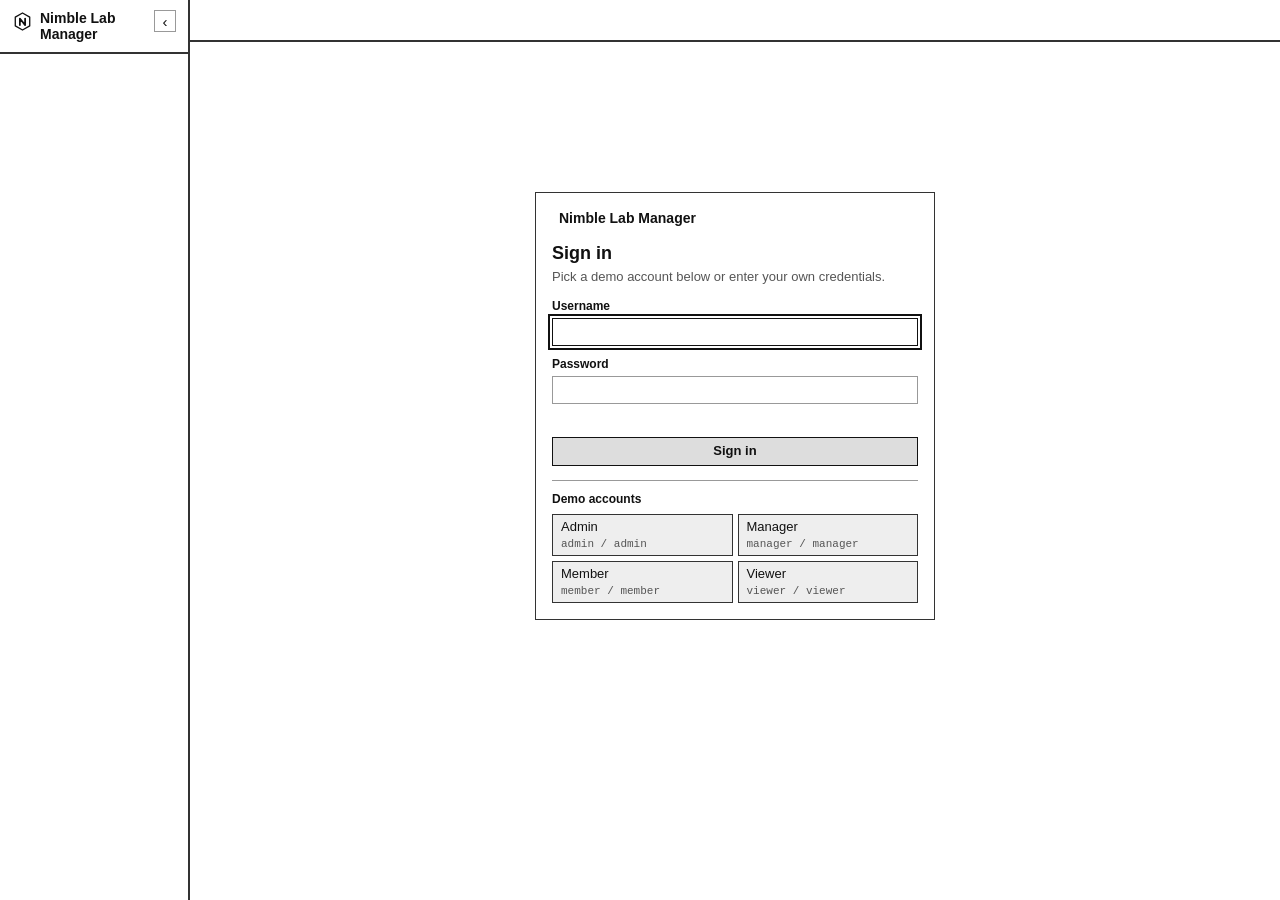
==== web/index.html @ e8e8461f "Initial public release of Nimble Lab Manager A map-first inventory and operations platform for a wor" ====
<!DOCTYPE html>
<html lang="en" data-theme="light">
<head>
  <meta charset="utf-8">
  <meta name="viewport" content="width=device-width, initial-scale=1">
  <title>Nimble Lab Manager</title>
  <link rel="icon" type="image/svg+xml" href="favicon.svg">
  <link rel="stylesheet" href="css/styles.css">
</head>
<body class="app-shell">
  <aside class="sidebar" id="sidebar">
    <div class="sidebar-head">
      <span class="brand-mark" aria-hidden="true"><svg viewBox="0 0 64 64" width="21" height="21" fill="none">
        <path d="M32 6 L54 18.5 V45.5 L32 58 L10 45.5 V18.5 Z" stroke="currentColor" stroke-width="4" stroke-linejoin="round"/>
        <path d="M24 43 V23 L40 43 V23" stroke="currentColor" stroke-width="5.4" stroke-linecap="round" stroke-linejoin="round"/>
      </svg></span>
      <span class="brand-name" id="lab-name">Nimble Lab Manager</span>
      <button class="sidebar-collapse" id="sidebar-collapse" title="Collapse navigation" aria-label="Collapse navigation">‹</button>
    </div>
    <nav class="nav" id="nav" aria-label="Primary"></nav>
  </aside>

  <div class="nav-backdrop" id="nav-backdrop" hidden></div>
  <button class="rail-toggle" id="rail-toggle" title="Show navigation" aria-label="Show navigation">›</button>

  <div class="main-area">
    <header class="topbar">
      <button class="nav-toggle" id="sidebar-toggle" title="Show / hide navigation" aria-label="Toggle navigation" aria-expanded="true">
        <span class="hb"></span><span class="hb"></span><span class="hb"></span>
      </button>
      <nav class="crumb" id="crumb" aria-label="Current section"></nav>
      <div class="topbar-actions">
        <div class="search-wrap" id="search-wrap" hidden>
          <input class="chip" id="search-input" type="search" placeholder="Search…" title="Search -- press / or Ctrl-K" aria-label="Search inventory, locations, equipment, orders, and people" autocomplete="off">
          <kbd class="search-kbd" aria-hidden="true">/</kbd>
          <div class="search-results" id="search-results" role="listbox" aria-label="Search results" hidden></div>
        </div>
        <button class="btn btn-primary btn-sm" id="primary-action" hidden></button>
        <div class="quicknew-wrap" id="quicknew-wrap" hidden>
          <button class="btn btn-primary btn-sm" id="quicknew-btn" title="Create something new" aria-haspopup="true" aria-expanded="false">+ New</button>
          <div class="quicknew-menu" id="quicknew-menu" role="menu" aria-label="Create new" hidden></div>
        </div>
        <div class="notif-wrap" id="notif-wrap" hidden>
          <button class="btn btn-ghost btn-sm" id="notif-btn" title="Alerts and notifications" aria-label="Alerts" aria-haspopup="true"><svg class="bell-ico" viewBox="0 0 24 24" width="15" height="15" fill="none" aria-hidden="true"><path d="M6 9.5a6 6 0 0 1 12 0c0 4.5 2 5.5 2 5.5H4s2-1 2-5.5Z" stroke="currentColor" stroke-width="1.8" stroke-linejoin="round"/><path d="M10 19a2 2 0 0 0 4 0" stroke="currentColor" stroke-width="1.8" stroke-linecap="round"/></svg><span class="notif-count" id="notif-count" hidden>0</span></button>
          <div class="notif-panel" id="notif-panel" role="region" aria-label="Alerts" hidden></div>
        </div>
        <span class="topbar-divider" id="topbar-divider" aria-hidden="true" hidden></span>
        <div class="user-wrap" id="user-wrap" hidden>
          <button class="user-btn" id="user-btn" title="Account" aria-haspopup="true" aria-expanded="false">
            <span class="user-avatar" id="user-avatar" aria-hidden="true"></span>
            <span class="user-name" id="user-name"></span>
            <span class="user-caret" aria-hidden="true">▾</span>
          </button>
          <div class="user-menu" id="user-menu" role="menu" aria-label="Account menu" hidden>
            <div class="user-menu-head" id="user-menu-head"></div>
            <button class="user-menu-item" id="reset-btn" role="menuitem" title="Rebuild the demo database" hidden>Reset demo data</button>
            <button class="user-menu-item" id="theme-toggle" role="menuitem" title="Toggle light / dark">Theme</button>
            <button class="user-menu-item" id="logout-btn" role="menuitem" title="Sign out" hidden>Logout</button>
          </div>
        </div>
      </div>
    </header>

    <main id="view-root" class="content" role="main" tabindex="-1"></main>
  </div>

  <div class="toast-host" id="toast-host" aria-live="polite" aria-atomic="true"></div>

  <script type="module" src="js/app.js"></script>
</body>
</html>
---- web/css/styles.css ----
/* Nimble Lab Manager -- design system.
   WEB 1.0 SPARTAN edition: white background, Arial, 1px borders, zero radius,
   zero shadows. Color is reserved for problems (red/amber/green alerts).
   Tokens live on :root (light) and [data-theme="dark"]. Every module references
   these via var() so the parallel-built views read as one product.
   KEEP all class and token names; only visual definitions change. */

:root {
  --bg: #ffffff;
  --bg-elev: #ffffff;
  --border: #999999;
  --text: #111111;
  --text-muted: #555555;
  --accent: #0000ee;       /* classic link blue; also map edit-mode chrome */
  --accent-soft: #e8e8e8;  /* neutral gray hover/fill (no colored chrome) */

  --ok: #007000;           /* good (darkened for >=4.5:1 badge-text contrast) */
  --warn: #a85c00;         /* expiring / low stock (darkened to meet WCAG AA contrast) */
  --danger: #cc0000;       /* expired / stockout / misplaced */
  --empty: #ffffff;        /* empty well: white with thin border */
  --occupied: #c8c8c8;     /* occupied well: neutral gray */

  --radius: 0;
  --shadow: none;
  --font: Arial, Helvetica, sans-serif;
  --mono: "Courier New", Courier, monospace;

  /* spartan support tokens (additive; safe for existing var() users) */
  --visited: #551a8b;
  --fill: #eeeeee;         /* control fill */
  --fill-strong: #dddddd;  /* pressed / primary fill */
  --table-border: #cccccc;
  --head-fill: #eeeeee;    /* table header row */
  --rule: #333333;         /* heavier structural rule (cards, topbar) */
}

[data-theme="dark"] {
  --bg: #111111;
  --bg-elev: #111111;
  --border: #777777;
  --text: #eeeeee;
  --text-muted: #aaaaaa;
  --accent: #99ccff;
  --accent-soft: #2a2a2a;

  --ok: #33cc33;
  --warn: #ffaa00;
  --danger: #ff5555;
  --empty: #111111;
  --occupied: #555555;

  --shadow: none;

  --visited: #cc99ff;
  --fill: #222222;
  --fill-strong: #333333;
  --table-border: #444444;
  --head-fill: #222222;
  --rule: #bbbbbb;
}

/* Native form controls in dark mode. Bare <input>/<select>/<textarea>
   (top search box, filter selects, date/datetime-local/number/search fields,
   the purchasing/people/stocktake forms) inherit the browser's light default and
   render white-on-dark. color-scheme flips native chrome (dropdown arrows, date
   pickers, spinners, scrollbars) to dark; the explicit tokens pin bg/text/border
   to the spartan dark surface. Light theme is untouched. */
[data-theme="dark"] { color-scheme: dark; }
[data-theme="dark"] input,
[data-theme="dark"] select,
[data-theme="dark"] textarea {
  background: var(--bg-elev);
  color: var(--text);
  border-color: var(--border);
}
[data-theme="dark"] input::placeholder,
[data-theme="dark"] textarea::placeholder { color: var(--text-muted); }
[data-theme="dark"] option { background: var(--bg-elev); color: var(--text); }

/* Spartan hard rules: nothing rounded, nothing floating. The !important also
   flattens the hardcoded radii/shadows in map.js's injected scoped styles. */
* {
  box-sizing: border-box;
  border-radius: 0 !important;
  box-shadow: none !important;
}

html, body {
  margin: 0;
  padding: 0;
  background: var(--bg);
  color: var(--text);
  font-family: var(--font);
  font-size: 13px;
  line-height: 1.4;
}

body { overflow-x: hidden; }

a { color: var(--accent); text-decoration: underline; }
a:visited { color: var(--visited); }

/* ---------------------------------------------------------------- app shell */
/* Left sidebar (brand + vertical nav) beside a main area (top bar + content). */
.app-shell { display: flex; min-height: 100vh; align-items: stretch; }

.sidebar {
  flex: 0 0 190px;
  width: 190px;
  background: var(--bg-elev);
  border-right: 2px solid var(--rule);
  position: sticky;
  top: 0;
  align-self: flex-start;
  height: 100vh;
  overflow-y: auto;
  display: flex;
  flex-direction: column;
}
.sidebar-head {
  display: flex;
  align-items: center;
  gap: 7px;
  font-weight: 700;
  font-size: 14px;
  padding: 10px 12px;
  border-bottom: 2px solid var(--rule);
}
.brand-mark { display: inline-flex; flex: 0 0 auto; color: var(--text); align-self: flex-start; margin-top: 1px; }
.brand-mark svg { display: block; }
/* Wrap the (admin-configurable) lab name to as many lines as it needs -- never
   clip it to an ellipsis. */
.brand-name { flex: 1 1 auto; min-width: 0; white-space: normal; line-height: 1.15; overflow-wrap: break-word; }

/* Sidebar-edge collapse chevron -- the clear "collapse this panel" affordance. */
.sidebar-collapse {
  appearance: none;
  border: 1px solid var(--border);
  background: none;
  color: var(--text);
  cursor: pointer;
  flex: 0 0 auto;
  align-self: flex-start;
  width: 22px; height: 22px;
  line-height: 1;
  font-size: 15px;
  padding: 0;
}
.sidebar-collapse:hover { background: var(--accent-soft); }

/* Collapsed: hide the sidebar, main area takes the full width. */
.app-shell.nav-collapsed .sidebar { display: none; }

/* Thin edge handle that reappears when the sidebar is collapsed, so the panel
   can always be brought back without a mystery-meat menu button. */
.rail-toggle {
  display: none;
  position: fixed;
  top: 50%;
  left: 0;
  transform: translateY(-50%);
  z-index: 45;
  appearance: none;
  border: 1px solid var(--border);
  border-left: none;
  background: var(--bg-elev);
  color: var(--text);
  cursor: pointer;
  width: 16px;
  height: 46px;
  font-size: 14px;
  padding: 0;
}
.rail-toggle:hover { background: var(--accent-soft); }
.app-shell.nav-collapsed .rail-toggle { display: block; }

.main-area { flex: 1 1 auto; min-width: 0; display: flex; flex-direction: column; }

.crumb {
  flex: 1 1 auto;
  min-width: 0;
  font-weight: 700;
  font-size: 13px;
  color: var(--text);
  white-space: nowrap;
  overflow: hidden;
  text-overflow: ellipsis;
}

/* ---------------------------------------------------------------- top bar */
.topbar {
  position: sticky;
  top: 0;
  z-index: 40;
  display: flex;
  align-items: center;
  justify-content: space-between;
  gap: 14px;
  padding: 0 12px;
  height: 42px;
  background: var(--bg-elev);
  border-bottom: 2px solid var(--rule);
}

/* Hamburger toggle (three bars; no emoji). Desktop hides it (the sidebar-edge
   chevron owns collapse); the mobile media query re-shows it for off-canvas. */
.nav-toggle {
  appearance: none;
  border: 1px solid var(--border);
  background: none;
  cursor: pointer;
  width: 30px; height: 24px;
  padding: 5px 6px;
  display: none;
  flex-direction: column;
  justify-content: space-between;
  flex: 0 0 auto;
}
.nav-toggle .hb { display: block; height: 2px; background: var(--text); width: 100%; }
.nav-toggle:hover { background: var(--accent-soft); }

/* Vertical nav in the sidebar -- plain text (matches the app), gray row rules. */
.nav { display: flex; flex-direction: column; align-items: stretch; gap: 0; padding: 0; }
.nav-item {
  appearance: none;
  border: none;
  border-bottom: 1px solid var(--border);
  background: none;
  color: var(--text);
  font: inherit;
  font-weight: 400;
  text-decoration: none;
  text-align: left;
  padding: 7px 14px;
  cursor: pointer;
}
.nav-item:hover { background: var(--accent-soft); }
.nav-item.active {
  background: var(--accent-soft);
  font-weight: 700;
  border-left: 3px solid var(--text);
  padding-left: 11px;
}

.topbar-actions { display: flex; align-items: center; gap: 6px; flex-shrink: 0; }
/* Uniform height + alignment for every top-bar control so the search box, the
   Alerts button, the primary action, and the account button line up cleanly. */
.topbar-actions > .btn,
.topbar-actions .btn-sm,
.topbar-actions .user-btn,
.topbar-actions #search-input {
  height: 27px;
  box-sizing: border-box;
  line-height: 1;
  font-size: 12px;
  display: inline-flex;
  align-items: center;
}
/* Don't let the height rule above resurrect elements that are toggled off via
   the `hidden` attribute (e.g. the empty primary-action button on views that
   set no action) -- that would be an unnamed, visible button. */
.topbar-actions [hidden] { display: none !important; }
.topbar-actions #notif-btn { gap: 4px; }

/* Keyboard-shortcut affordance inside the search box (GitHub/Linear pattern). */
#search-input { padding-right: 22px; }
.search-kbd {
  position: absolute;
  right: 6px;
  top: 50%;
  transform: translateY(-50%);
  font: inherit;
  font-size: 11px;
  line-height: 1;
  padding: 2px 5px;
  border: 1px solid var(--border);
  color: var(--text-muted);
  background: var(--bg);
  pointer-events: none;
}
#search-input:focus ~ .search-kbd { display: none; }  /* the hint is redundant once focused */

/* Thin divider that groups search + alerts apart from the account menu. */
.topbar-divider { width: 1px; height: 20px; background: var(--border); flex: 0 0 auto; }

/* Clickable breadcrumb segments. */
.crumb { display: flex; align-items: center; gap: 6px; }
.crumb-seg {
  appearance: none; border: none; background: none; padding: 0;
  font: inherit; font-weight: 700; font-size: 13px; color: var(--text); cursor: pointer;
}
.crumb-seg:hover { text-decoration: underline; }
.crumb-current { cursor: default; }
.crumb-current:hover { text-decoration: none; }
.crumb-sep { color: var(--text-muted); font-size: 13px; }

/* Notifications bell icon sits with the count badge. */
#notif-btn .bell-ico { display: block; }

/* "+ New" quick-create dropdown (mirrors the account menu). */
.quicknew-wrap { position: relative; }
.quicknew-menu {
  position: absolute; top: 100%; right: 0; margin-top: 4px;
  min-width: 190px; background: var(--bg-elev); border: 1px solid var(--border); z-index: 60;
}
.quicknew-item {
  appearance: none; display: block; width: 100%; text-align: left;
  border: none; border-bottom: 1px solid var(--border); background: none;
  color: var(--text); cursor: pointer; font: inherit; font-size: 13px; padding: 8px 12px;
}
.quicknew-item:last-child { border-bottom: none; }
.quicknew-item:hover { background: var(--accent-soft); }
.quicknew-item.muted { cursor: default; }
.quicknew-item.muted:hover { background: none; }

/* Off-canvas sidebar on narrow screens: fixed overlay with a backdrop. */
.nav-backdrop { display: none; }
@media (max-width: 768px) {
  .sidebar {
    position: fixed;
    top: 0; left: 0;
    z-index: 60;
    transform: translateX(-100%);
    transition: transform 0.18s ease;
    box-shadow: none;
  }
  .app-shell:not(.nav-collapsed) .sidebar { transform: none; }
  .app-shell.nav-collapsed .sidebar { display: flex; }  /* stays in DOM, just off-canvas */
  .app-shell:not(.nav-collapsed) .nav-backdrop {
    display: block;
    position: fixed;
    inset: 0;
    z-index: 55;
    background: rgba(0, 0, 0, 0.35);
  }
  /* On a phone the hamburger opens the off-canvas panel; the desktop-only
     collapse chevron and edge handle are not used. */
  .nav-toggle { display: inline-flex; }
  .sidebar-collapse { display: none; }
  .app-shell.nav-collapsed .rail-toggle { display: none; }
}

/* ---------------------------------------------------------------- layout */
.content {
  flex: 1 1 auto;          /* fill the main area's height */
  width: 100%;
  max-width: 1200px;
  margin: 0 auto;
  padding: 14px 12px 40px;
}
/* Full-bleed views (the Map) take the entire right panel, edge to edge and
   full height, and manage their own internal layout/scrolling. */
.content.full-bleed {
  max-width: none;
  margin: 0;
  padding: 0;
  display: flex;
  flex-direction: column;
  min-height: 0;
}

/* ---------------------------------------------------- hub tab strip (level 2) */
.hub-tabs {
  display: flex;
  flex-wrap: wrap;
  gap: 0;
  border-bottom: 2px solid var(--rule);
  margin: 0 0 14px;
  flex: 0 0 auto;
}
.hub-tab {
  appearance: none;
  border: 1px solid transparent;
  border-bottom: none;
  background: none;
  color: var(--text);
  cursor: pointer;
  font: inherit;
  font-size: 13px;
  padding: 7px 14px;
  margin-bottom: -2px;
}
.hub-tab:hover { background: var(--accent-soft); }
.hub-tab.active {
  color: var(--text);
  font-weight: 700;
  border-color: var(--border);
  border-bottom: 2px solid var(--bg);
  background: var(--bg);
}
/* When the active tab is full-bleed (the Map), the strip keeps its height and
   the body fills the rest of the panel. */
.content.full-bleed .hub-tabs { margin: 0; padding: 0 8px; }
.content.full-bleed .hub-body { flex: 1 1 auto; min-height: 0; display: flex; flex-direction: column; }

/* ------------------------------------------------------- account menu (top bar) */
.user-wrap { position: relative; }
.user-btn {
  appearance: none;
  border: 1px solid var(--border);
  background: none;
  color: var(--text);
  cursor: pointer;
  display: inline-flex;
  align-items: center;
  gap: 6px;
  padding: 3px 7px;
  font: inherit;
  font-size: 13px;
  max-width: 190px;
}
.user-btn:hover { background: var(--accent-soft); }
.user-avatar {
  flex: 0 0 auto;
  width: 20px; height: 20px;
  display: inline-flex;
  align-items: center;
  justify-content: center;
  background: var(--fill);
  color: var(--text);
  border: 1px solid var(--border);
  font-size: 10px;
  font-weight: 700;
}
.user-name { overflow: hidden; text-overflow: ellipsis; white-space: nowrap; }
.user-caret { flex: 0 0 auto; font-size: 10px; color: var(--text-muted); }
.user-menu {
  position: absolute;
  top: 100%;
  right: 0;
  margin-top: 4px;
  width: 220px;
  background: var(--bg-elev);
  border: 1px solid var(--border);
  z-index: 60;
}
.user-menu-head {
  padding: 7px 12px;
  border-bottom: 1px solid var(--border);
  font-size: 12px;
  font-weight: 700;
  color: var(--text-muted);
}
.user-menu-item {
  appearance: none;
  display: block;
  width: 100%;
  text-align: left;
  border: none;
  border-bottom: 1px solid var(--border);
  background: none;
  color: var(--text);
  cursor: pointer;
  font: inherit;
  font-size: 13px;
  padding: 8px 12px;
}
.user-menu-item:last-child { border-bottom: none; }
.user-menu-item:hover { background: var(--accent-soft); }

/* --------------------------------------------------- modal dialog (ctx.modal) */
.modal-backdrop {
  position: fixed;
  inset: 0;
  z-index: 80;
  background: rgba(0, 0, 0, 0.4);
  display: flex;
  align-items: flex-start;
  justify-content: center;
  padding: 48px 16px;
  overflow-y: auto;
}
.modal-card {
  background: var(--bg-elev);
  border: 1px solid var(--text);
  width: 100%;
  max-width: 560px;
}
.modal-head {
  display: flex;
  align-items: center;
  justify-content: space-between;
  gap: 10px;
  padding: 10px 14px;
  border-bottom: 2px solid var(--rule);
}
.modal-title { font-weight: 700; font-size: 15px; }
.modal-close {
  appearance: none;
  border: 1px solid var(--border);
  background: none;
  color: var(--text);
  cursor: pointer;
  width: 26px; height: 26px;
  font-size: 16px;
  line-height: 1;
  flex: 0 0 auto;
}
.modal-close:hover { background: var(--accent-soft); }
.modal-body { padding: 14px; }
.modal-foot {
  display: flex;
  justify-content: flex-end;
  gap: 8px;
  padding: 10px 14px;
  border-top: 1px solid var(--border);
}

/* --------------------------------------------- context menu (ctx.contextMenu) */
.ctxmenu {
  position: fixed;
  z-index: 90;
  background: var(--bg-elev);
  border: 1px solid var(--text);
  min-width: 180px;
}
.ctxmenu-head {
  padding: 6px 12px;
  font-size: 11px;
  font-weight: 700;
  text-transform: uppercase;
  letter-spacing: 0.04em;
  color: var(--text-muted);
  border-bottom: 1px solid var(--border);
}
.ctxmenu-item {
  appearance: none;
  display: block;
  width: 100%;
  text-align: left;
  border: none;
  border-bottom: 1px solid var(--border);
  background: none;
  color: var(--text);
  cursor: pointer;
  font: inherit;
  font-size: 13px;
  padding: 7px 12px;
}
.ctxmenu-item:last-child { border-bottom: none; }
.ctxmenu-item:hover { background: var(--accent-soft); }
.ctxmenu-item:disabled { color: var(--text-muted); cursor: default; background: none; }
.ctxmenu-danger { color: var(--danger); }
.ctxmenu-divider { height: 0; border-top: 1px solid var(--border); }
.view-title {
  margin: 0 0 2px;
  font-size: 18px;
  font-weight: 700;
}
.view-sub { color: var(--text-muted); margin: 0 0 12px; }

.grid { display: grid; gap: 10px; }
.grid-cards { grid-template-columns: repeat(auto-fit, minmax(200px, 1fr)); }

/* ---------------------------------------------------------------- cards */
.card {
  background: var(--bg-elev);
  border: 1px solid var(--rule);
  padding: 10px;
}
/* A bordered inset panel (forms, notes) -- distinct from the map's .well cell. */
.panel {
  border: 1px solid var(--border);
  background: var(--bg-elev);
  padding: 10px;
}
.card-title {
  font-weight: 700;
  font-size: 13px;
  color: var(--text);
  border-bottom: 1px solid var(--border);
  padding-bottom: 4px;
  margin-bottom: 8px;
}
.card-link { cursor: pointer; }
.card-link:hover { background: var(--accent-soft); }

/* stat: big number + label */
.stat { display: flex; flex-direction: column; gap: 1px; }
.stat-value { font-size: 24px; font-weight: 700; line-height: 1.1; }
.stat-label {
  color: var(--text-muted);
  font-size: 11px;
  text-transform: uppercase;
  letter-spacing: .04em;
}

/* ---------------------------------------------------------------- buttons */
.btn {
  appearance: none;
  font: inherit;
  font-weight: 400;
  border: 1px solid var(--rule);
  background: var(--fill);
  color: var(--text);
  padding: 3px 10px;
  cursor: pointer;
  line-height: 1.3;
  white-space: nowrap;   /* never wrap to a second line (would overflow the ribbon) */
}
.btn:hover { background: var(--fill-strong); }
.btn:active { background: var(--fill-strong); }
.btn:disabled { opacity: .5; cursor: default; }
.btn-primary {
  background: var(--fill-strong);
  border-color: var(--text);
  color: var(--text);
  font-weight: 700;
}
[data-theme="dark"] .btn-primary { color: var(--text); }
.btn-primary:hover { background: var(--fill); }
.btn-ghost {
  background: none;
  border-color: var(--border);
  color: var(--text-muted);
}
.btn-ghost:hover { color: var(--text); background: var(--accent-soft); border-color: var(--border); }
.btn-sm { padding: 1px 7px; font-size: 12px; }

/* ---------------------------------------------------------------- badges / chips */
.badge {
  display: inline-block;
  font-size: 11px;
  font-weight: 700;
  padding: 0 5px;
  border: 1px solid var(--border);
  background: var(--bg-elev);
  color: var(--text);
  white-space: nowrap;
}
.badge-ok { background: var(--bg-elev); border-color: var(--ok); color: var(--ok); }
.badge-warn { background: var(--bg-elev); border-color: var(--warn); color: var(--warn); }
.badge-danger { background: var(--bg-elev); border-color: var(--danger); color: var(--danger); }

.chip {
  display: inline-flex;
  align-items: center;
  gap: 5px;
  font: inherit;
  font-size: 12px;
  padding: 2px 8px;
  border: 1px solid var(--border);
  background: var(--bg-elev);
  color: var(--text);
}
select.chip { cursor: pointer; }

/* ---------------------------------------------------------------- tables */
.table {
  width: 100%;
  border-collapse: collapse;
  font-size: 13px;
  border: 1px solid var(--table-border);
}
.table th {
  text-align: left;
  font-weight: 700;
  color: var(--text);
  font-size: 12px;
  background: var(--head-fill);
  padding: 4px 8px;
  border: 1px solid var(--table-border);
  white-space: nowrap;
}
.table td {
  padding: 3px 8px;
  border: 1px solid var(--table-border);
  vertical-align: middle;
}
.table tbody tr:last-child td { border-bottom: 1px solid var(--table-border); }
.table tbody tr.row-link { cursor: pointer; }
.table tbody tr.row-link:hover { background: var(--accent-soft); }
.table-scroll { overflow-x: auto; width: 100%; }

/* ---------------------------------------------------------------- wells (map + grids) */
.well {
  width: 34px; height: 34px;
  border: 1px solid var(--border);
  background: var(--empty);
}
.well-empty { background: var(--empty); }
.well-occupied { background: var(--occupied); }
.well-expiring { background: var(--warn); }
.well-expired { background: var(--danger); }
.well-misplaced { outline: 2px solid var(--danger); outline-offset: -1px; }

/* map.js injects the same well classes plus legend swatches with its own
   scoped stylesheet; give the swatches/wells visible edges here. */
.map-legend i { border: 1px solid var(--border); }
.well.clickable:hover { transform: none !important; border-color: var(--text); }

/* ---------------------------------------------------------------- toasts */
.toast-host {
  position: fixed;
  right: 12px;
  bottom: 12px;
  z-index: 60;
  display: flex;
  flex-direction: column;
  gap: 6px;
  max-width: min(360px, 90vw);
}
.toast {
  background: var(--bg-elev);
  border: 1px solid var(--text);
  color: var(--text);
  padding: 7px 10px;
  font-size: 13px;
}
.toast-ok { border-color: var(--ok); color: var(--ok); }
.toast-warn { border-color: var(--warn); color: var(--warn); }
.toast-danger { border-color: var(--danger); color: var(--danger); }
@keyframes toast-in { from { opacity: 1; } to { opacity: 1; } }

/* ---------------------------------------------------------------- auth */
.user-chip {
  color: var(--text-muted);
  font-size: 12px;
  white-space: nowrap;
}

.login-wrap {
  min-height: calc(100vh - 200px);
  display: flex;
  align-items: center;
  justify-content: center;
}
.login-card { width: min(400px, 100%); padding: 16px; }
.login-brand {
  display: flex;
  align-items: center;
  gap: 7px;
  font-weight: 700;
  font-size: 14px;
  margin-bottom: 12px;
}
.login-field { display: flex; flex-direction: column; gap: 3px; margin: 0 0 10px; }
.login-field label {
  color: var(--text);
  font-size: 12px;
  font-weight: 700;
}
.login-field input {
  font: inherit;
  padding: 4px 7px;
  border: 1px solid var(--border);
  background: var(--bg);
  color: var(--text);
}
.login-field input:focus {
  outline: 2px solid var(--text);
  border-color: var(--text);
}
.login-error { color: var(--danger); font-weight: 700; font-size: 12px; min-height: 18px; margin-bottom: 5px; }
.login-submit { width: 100%; padding: 5px 10px; }
.login-demos { margin-top: 14px; padding-top: 10px; border-top: 1px solid var(--border); }
.login-demos-title {
  color: var(--text);
  font-size: 12px;
  font-weight: 700;
  margin-bottom: 6px;
}
.demo-list { display: grid; grid-template-columns: 1fr 1fr; gap: 5px; }
.demo-btn {
  display: flex;
  flex-direction: column;
  align-items: flex-start;
  gap: 1px;
  padding: 4px 8px;
}
.demo-cred { font-size: 11px; color: var(--text-muted); font-family: var(--mono); }

/* ---------------------------------------------------------------- misc */
.muted { color: var(--text-muted); }
.mono { font-family: var(--mono); }
.right { text-align: right; }
.spacer { flex: 1 1 auto; }
.empty-state { padding: 24px; text-align: center; color: var(--text-muted); }
.row-actions { display: flex; gap: 5px; justify-content: flex-end; }
.section-gap { margin-top: 18px; }

/* status dots: small solid squares, color = alert semantics */
.dot { width: 8px; height: 8px; display: inline-block; border: 1px solid var(--rule); }
.dot-ok { background: var(--ok); border-color: var(--ok); }
.dot-warn { background: var(--warn); border-color: var(--warn); }
.dot-danger { background: var(--danger); border-color: var(--danger); }

@media (max-width: 720px) {
  /* Lab Tycoon sets its column split inline; collapse to one column on narrow
     screens so the supply table and researcher panel each get full width. */
  .lt-cols { grid-template-columns: 1fr !important; }
}

@media (max-width: 640px) {
  .nav { overflow-x: auto; }
  .brand span.brand-name { display: none; }
}

/* Nav is a wrapping bar on its own row; items keep their words intact. */
.nav-item { flex: 0 0 auto; white-space: nowrap; }

/* Global search box + dropdown (top bar). Flat, bordered, theme-aware. */
.search-wrap { position: relative; }
#search-input { width: 180px; padding: 0 8px; }
#search-input:focus { width: 250px; }
.search-results {
  position: absolute;
  top: 100%;
  right: 0;
  margin-top: 4px;
  min-width: 260px;
  max-width: 340px;
  max-height: 60vh;
  overflow-y: auto;
  background: var(--bg-elev);
  border: 1px solid var(--border);
  z-index: 60;
}
.search-group {
  padding: 4px 10px;
  font-size: 11px;
  text-transform: uppercase;
  letter-spacing: 0.04em;
  color: var(--text-muted);
  background: var(--accent-soft);
  border-bottom: 1px solid var(--border);
}
.search-item {
  padding: 6px 10px;
  cursor: pointer;
  border-bottom: 1px solid var(--border);
  font-size: 13px;
}
.search-item:last-child { border-bottom: none; }
.search-item:hover,
.search-item.active { background: var(--accent-soft); }
/* The top-bar search field is a launcher for the command palette. */
#search-input[readonly] { cursor: pointer; background: var(--bg-elev); }

/* ------------------------------------------------- command palette (Ctrl-K) */
.cmdk-backdrop {
  position: fixed;
  inset: 0;
  z-index: 100;
  background: rgba(0, 0, 0, 0.4);
  display: flex;
  justify-content: center;
  align-items: flex-start;
  padding: 12vh 16px 16px;
}
.cmdk-box {
  width: 100%;
  max-width: 560px;
  background: var(--bg-elev);
  border: 1px solid var(--text);
  display: flex;
  flex-direction: column;
  max-height: 66vh;
}
.cmdk-input {
  appearance: none;
  border: none;
  border-bottom: 2px solid var(--rule);
  background: none;
  color: var(--text);
  font: inherit;
  font-size: 15px;
  padding: 13px 16px;
  outline: none;
}
.cmdk-results { overflow-y: auto; }
.cmdk-group {
  padding: 8px 16px 3px;
  font-size: 11px;
  font-weight: 700;
  text-transform: uppercase;
  letter-spacing: 0.05em;
  color: var(--text-muted);
}
.cmdk-item {
  padding: 8px 16px;
  cursor: pointer;
  border-left: 3px solid transparent;
}
.cmdk-item.active { background: var(--accent-soft); border-left-color: var(--text); }
.cmdk-item-main { font-size: 14px; color: var(--text); }
.cmdk-item-sub { font-size: 12px; color: var(--text-muted); }
.cmdk-empty { padding: 16px; color: var(--text-muted); font-size: 13px; }
.cmdk-foot {
  border-top: 1px solid var(--border);
  padding: 7px 16px;
  font-size: 11px;
  color: var(--text-muted);
}

/* Notifications "Alerts" bell + dropdown panel (top bar). */
.notif-wrap { position: relative; }
.notif-count {
  display: inline-block;
  margin-left: 5px;
  min-width: 16px;
  padding: 0 4px;
  text-align: center;
  border: 1px solid var(--danger);
  color: var(--danger);
  font-size: 11px;
  font-weight: 700;
}
.notif-panel {
  position: absolute;
  top: 100%;
  right: 0;
  margin-top: 4px;
  width: 320px;
  max-height: 70vh;
  overflow-y: auto;
  background: var(--bg-elev);
  border: 1px solid var(--border);
  z-index: 60;
}
.notif-head {
  display: flex;
  align-items: center;
  justify-content: space-between;
  padding: 5px 10px;
  font-weight: 700;
  font-size: 12px;
  text-transform: uppercase;
  letter-spacing: 0.04em;
  color: var(--text-muted);
  background: var(--accent-soft);
  border-bottom: 1px solid var(--border);
}
.notif-item {
  padding: 7px 10px;
  border-bottom: 1px solid var(--border);
  font-size: 13px;
  cursor: pointer;
}
.notif-item:last-child { border-bottom: none; }
.notif-item:hover { background: var(--accent-soft); }
.notif-read { opacity: 0.55; }

/* ================================================================
   RESPONSIVE / MOBILE + A11Y  (additive, token-based).
   Desktop (>768px) is intentionally untouched: every rule below is
   scoped to a media query, :focus-visible, reduced-motion, or a
   coarse pointer. No existing declaration is altered.
   ================================================================ */

/* --- Accessibility: keyboard focus ring. The global reset (*{}) never
   sets outline:none, so this is not suppressed. var(--accent) is the
   classic link blue in light and a bright sky blue in dark, so the ring
   is visible on both surfaces; the offset clears the 1px control borders. */
a:focus-visible,
button:focus-visible,
.nav-item:focus-visible,
.btn:focus-visible,
input:focus-visible,
select:focus-visible,
textarea:focus-visible,
[tabindex]:focus-visible {
  outline: 2px solid var(--accent);
  outline-offset: 2px;
}

/* Respect reduced-motion: cancel the toast opacity fade (set inline in
   app.js as `transition: opacity .2s`; !important beats the inline style). */
@media (prefers-reduced-motion: reduce) {
  .toast { transition: none !important; }
}

/* Touch: enlarge the primary tap targets on coarse pointers. */
@media (pointer: coarse) {
  .nav-item,
  .btn {
    min-height: 34px;
    display: inline-flex;
    align-items: center;
    justify-content: center;
  }
}

/* --- Tablet & phone (<=768px): tighter gutters, scrollable wide content,
   full-width form controls. */
@media (max-width: 768px) {
  .content { padding: 10px 8px 32px; }

  /* Wide tables (and any over-wide card content) scroll inside their card
     instead of pushing the page sideways. .table-scroll already does this
     where used; this catches tables rendered straight into a card/panel. */
  .card,
  .panel { overflow-x: auto; }
  .table-scroll { overflow-x: auto; }

  /* Every form field in the app carries .chip; let them stack full width
     and shrink so inline flex toolbars collapse to one control per row. */
  input.chip,
  select.chip,
  textarea.chip {
    width: 100%;
    min-width: 0;
  }
}

/* --- Phone (<=560px): dashboard stat cards keep a readable width at two
   columns rather than a single tall stack. */
@media (max-width: 560px) {
  .grid-cards { grid-template-columns: repeat(2, minmax(0, 1fr)); }
}

/* --- Narrow phone (<=480px): reclaim space in the 42px top bar. Drop the
   global search, the identity chip, and the demo-reset button so Alerts,
   Theme, and Logout stay on the bar without overflowing it. */
@media (max-width: 480px) {
  #search-wrap,
  #user-chip,
  #reset-btn { display: none !important; }
  .topbar { gap: 8px; }
}
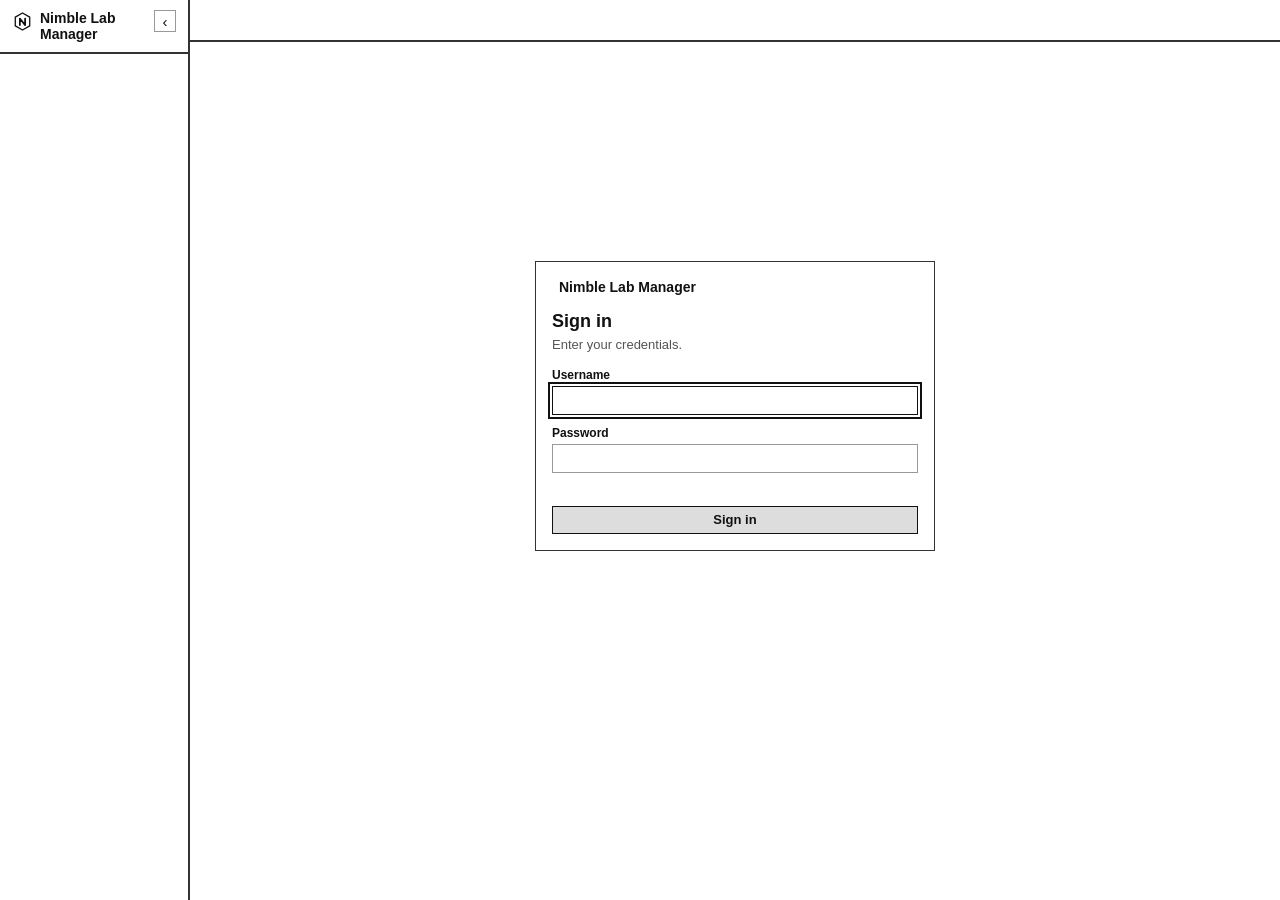
==== commit 8b107078: "Fix defects from the second adversarial sweep A second 53-agent sweep (attacking the newly-added cod" ====
--- a/web/index.html
+++ b/web/index.html
@@ -8,6 +8,8 @@
   <link rel="stylesheet" href="css/styles.css">
 </head>
 <body class="app-shell">
+  <!-- First tab stop: lets keyboard users jump the nav straight to the view. -->
+  <a class="skip-link" href="#view-root">Skip to main content</a>
   <aside class="sidebar" id="sidebar">
     <div class="sidebar-head">
       <span class="brand-mark" aria-hidden="true"><svg viewBox="0 0 64 64" width="21" height="21" fill="none">
--- a/web/css/styles.css
+++ b/web/css/styles.css
@@ -288,6 +288,9 @@
 .crumb-seg {
   appearance: none; border: none; background: none; padding: 0;
   font: inherit; font-weight: 700; font-size: 13px; color: var(--text); cursor: pointer;
+  /* The ellipsis on .crumb cannot apply to flex children, so each segment must
+     clip itself -- otherwise a narrow phone hard-cuts a word ("Procurem"). */
+  min-width: 0; overflow: hidden; text-overflow: ellipsis; white-space: nowrap;
 }
 .crumb-seg:hover { text-decoration: underline; }
 .crumb-current { cursor: default; }
@@ -321,10 +324,14 @@
     top: 0; left: 0;
     z-index: 60;
     transform: translateX(-100%);
-    transition: transform 0.18s ease;
+    /* visibility is animated alongside the slide so the closed panel leaves the
+       tab order -- translated-off content is still focusable, which made a
+       phone user tab through invisible nav links before reaching the page. */
+    visibility: hidden;
+    transition: transform 0.18s ease, visibility 0.18s ease;
     box-shadow: none;
   }
-  .app-shell:not(.nav-collapsed) .sidebar { transform: none; }
+  .app-shell:not(.nav-collapsed) .sidebar { transform: none; visibility: visible; }
   .app-shell.nav-collapsed .sidebar { display: flex; }  /* stays in DOM, just off-canvas */
   .app-shell:not(.nav-collapsed) .nav-backdrop {
     display: block;
@@ -710,15 +717,8 @@
 .toast-ok { border-color: var(--ok); color: var(--ok); }
 .toast-warn { border-color: var(--warn); color: var(--warn); }
 .toast-danger { border-color: var(--danger); color: var(--danger); }
-@keyframes toast-in { from { opacity: 1; } to { opacity: 1; } }
 
 /* ---------------------------------------------------------------- auth */
-.user-chip {
-  color: var(--text-muted);
-  font-size: 12px;
-  white-space: nowrap;
-}
-
 .login-wrap {
   min-height: calc(100vh - 200px);
   display: flex;
@@ -776,7 +776,8 @@
 .right { text-align: right; }
 .spacer { flex: 1 1 auto; }
 .empty-state { padding: 24px; text-align: center; color: var(--text-muted); }
-.row-actions { display: flex; gap: 5px; justify-content: flex-end; }
+.row-actions { display: flex; gap: 5px; justify-content: flex-end;
+               flex-wrap: wrap; align-items: center; }
 .section-gap { margin-top: 18px; }
 
 /* status dots: small solid squares, color = alert semantics */
@@ -815,15 +816,6 @@
   background: var(--bg-elev);
   border: 1px solid var(--border);
   z-index: 60;
-}
-.search-group {
-  padding: 4px 10px;
-  font-size: 11px;
-  text-transform: uppercase;
-  letter-spacing: 0.04em;
-  color: var(--text-muted);
-  background: var(--accent-soft);
-  border-bottom: 1px solid var(--border);
 }
 .search-item {
   padding: 6px 10px;
@@ -1009,12 +1001,74 @@
   .grid-cards { grid-template-columns: repeat(2, minmax(0, 1fr)); }
 }
 
-/* --- Narrow phone (<=480px): reclaim space in the 42px top bar. Drop the
-   global search, the identity chip, and the demo-reset button so Alerts,
-   Theme, and Logout stay on the bar without overflowing it. */
+/* --- Narrow phone (<=480px): reclaim space in the 42px top bar by dropping the
+   global search (still reachable via the command palette). Everything else now
+   lives inside the account menu, so it costs no bar width. */
 @media (max-width: 480px) {
-  #search-wrap,
-  #user-chip,
-  #reset-btn { display: none !important; }
+  #search-wrap { display: none !important; }
   .topbar { gap: 8px; }
 }
+
+/* --------------------------------------------------------------------------
+   SQL console (Admin > SQL; opt-in). Monospace editor + result grid, styled
+   with the same 1px/zero-radius vocabulary as the rest of the app.
+   -------------------------------------------------------------------------- */
+.sql-editor {
+  width: 100%;
+  font-family: ui-monospace, SFMono-Regular, Menlo, Consolas, monospace;
+  font-size: 13px;
+  line-height: 1.5;
+  resize: vertical;
+  white-space: pre;
+  overflow-wrap: normal;
+  overflow-x: auto;
+}
+
+.sql-bar {
+  display: flex;
+  align-items: center;
+  gap: 10px;
+  margin-top: 8px;
+  flex-wrap: wrap;
+}
+
+.sql-samples {
+  display: flex;
+  align-items: center;
+  gap: 8px;
+  margin-top: 10px;
+  flex-wrap: wrap;
+}
+
+/* Errors and truncation notices are the only colour on this page -- colour
+   signals a problem, never decoration. */
+.sql-error { color: var(--danger); }
+.sql-warn { color: var(--warn); }
+
+.sql-schema details { border-top: 1px solid var(--border); padding: 6px 0; }
+.sql-schema details:first-child { border-top: 0; }
+.sql-schema summary {
+  cursor: pointer;
+  font-weight: 600;
+}
+.sql-cols {
+  display: flex;
+  flex-wrap: wrap;
+  gap: 6px;
+  margin-top: 8px;
+}
+
+/* Skip link: visually hidden until focused, then pinned top-left. The first
+   thing a keyboard user reaches, so they can bypass the nav entirely. */
+.skip-link {
+  position: absolute;
+  left: -9999px;
+  top: 0;
+  z-index: 200;
+  padding: 6px 10px;
+  background: var(--bg);
+  border: 1px solid var(--fg);
+  color: var(--fg);
+  text-decoration: none;
+}
+.skip-link:focus { left: 8px; top: 8px; }
